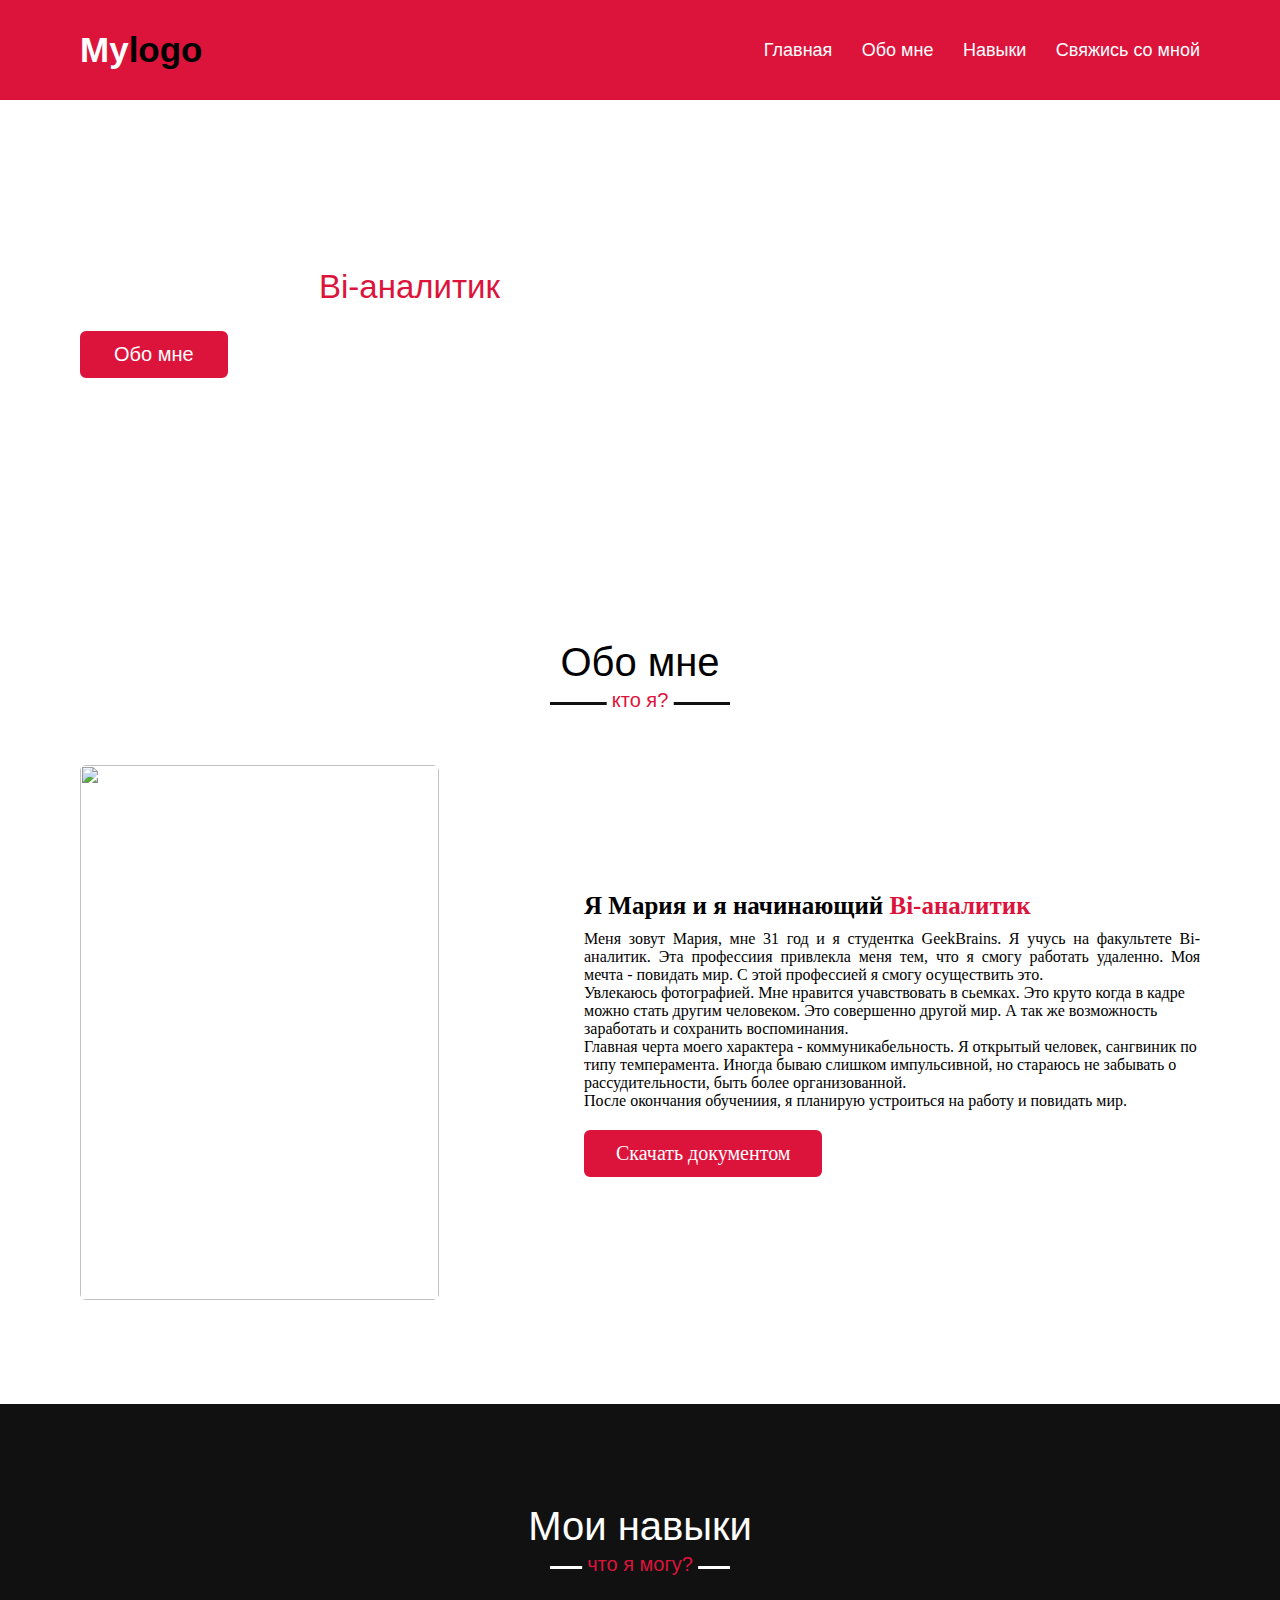
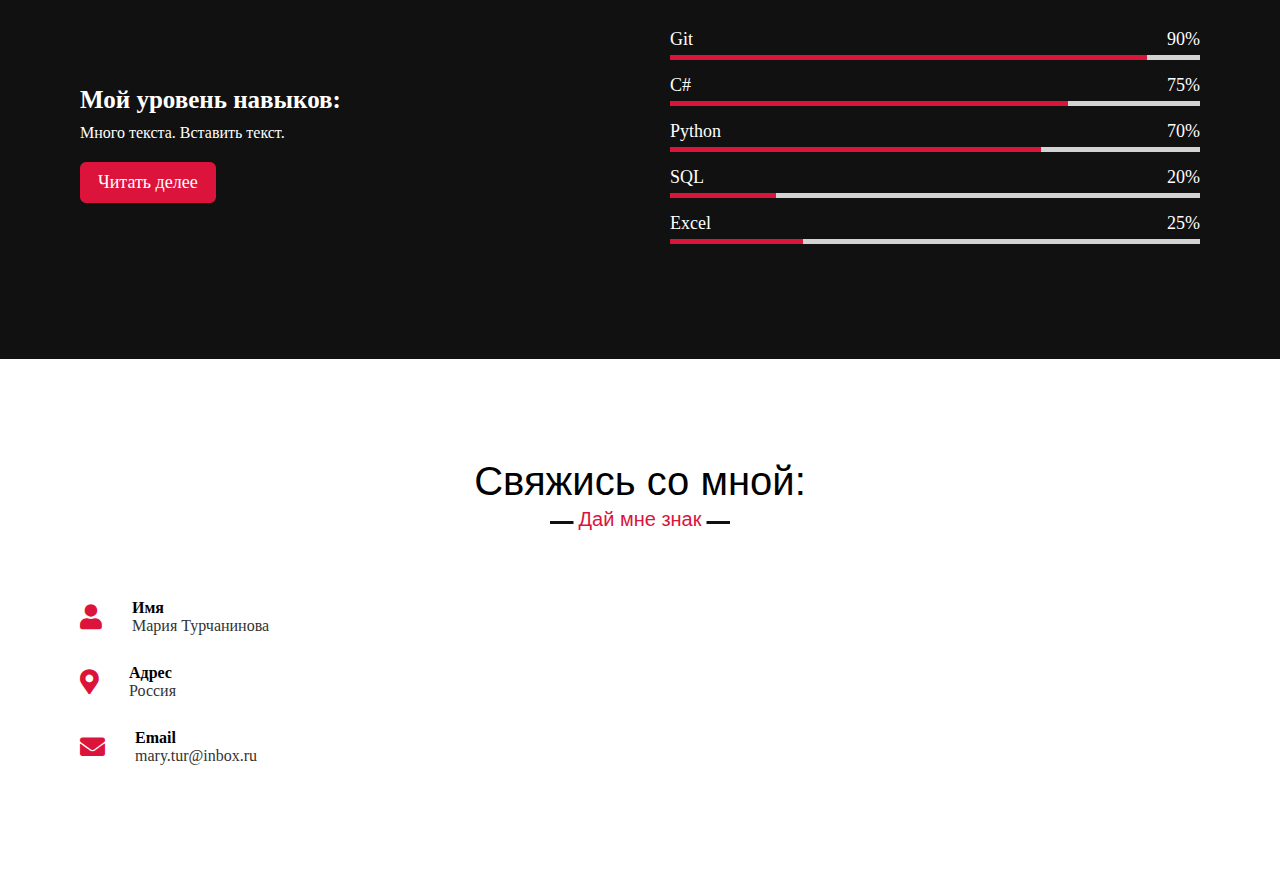
==== homework_2/index.html @ 26a22b8d "add homework2" ====
<!DOCTYPE html>
<html lang="en">
<head>
    <meta charset="UTF-8">
    <meta http-equiv="X-UA-Compatible" content="IE=edge">
    <meta name="viewport" content="width=device-width, initial-scale=1.0">
    <title>Сайт?</title>
    <link rel="stylesheet" href="https://use.fontawesome.com/releases/v5.7.1/css/all.css">
    <link rel="stylesheet" href="style.css">
</head>

<body>

    <nav class="navbar">
        <div class="max-width">
            <div class="logo"><a href="#">My<span>logo</span></a></div>
            <ul class="menu">
                <li><a href="#">Главная</a></li>
                <li><a href="#">Обо мне</a></li>
                <li><a href="#">Навыки</a></li>
                <li><a href="#">Свяжись со мной</a></li>
            </ul>
            <div class="menu-btn">
                <i class="fas fa-bars"></i>
            </div>
        </div>
    </nav>

    <section class="home" id="home">
        <div class="max-width">
            <div class="home-content">
                <div class="text1">Привет мое имя</div>
                <div class="text2">Мария Турчанинова</div>
                <div class="text3">Я начинающий <span>Bi-аналитик</span></div>
                <a href="#">Обо мне</a>
            </div>
        </div>
    </section>
    
    <section class="about" id="about">
        <div class="max-width">
            <h2 class="title">Обо мне</h2>
            <div class="about-content">
                <div class="column left">
                    <img src="img/10.jpg" alt="">
                </div>
                <giv class="column right">
                    <div class="text">Я Мария и я начинающий <span>Bi-аналитик</span></div>
                    <p>Меня зовут Мария, мне 31 год и я студентка GeekBrains. Я учусь на факультете Bi-аналитик.
                        Эта профессиия привлекла меня тем, что я смогу работать удаленно. Моя мечта - повидать мир.
                        С этой профессией я смогу осуществить это.
                        <p></p>
                        Увлекаюсь фотографией. Мне нравится учавствовать в сьемках. Это круто когда в кадре можно стать другим человеком. 
                        Это совершенно другой мир. А так же возможность заработать и сохранить воспоминания.
                        <p></p>
                        Главная черта моего характера - коммуникабельность. Я открытый человек, сангвиник по типу темперамента. 
                        Иногда бываю слишком импульсивной, но стараюсь не забывать о рассудительности, быть более организованной.
                        <p></p>
                        После окончания обучениия, я планирую устроиться на работу и повидать мир. 
                    </p>
                    <a href="#">Скачать документом</a>
                </giv>
            </div>
        </div>
    </section>

    <section class="skills" id="skills">
        <div class="max-width">
            <h2 class="title">Мои навыки</h2>
            <div class="skills-content">
                <div class="column left">
                    <div class="text">Мой уровень навыков:</div>
                    <p>Много текста. Вставить текст.</p>
                        <a href="#">Читать делее</a>
                </div>
                <giv class="column right">
                    <div class="bars">
                        <div class="info">
                            <span>Git</span>
                            <span>90%</span>
                        </div>
                        <div class="line git"></div>
                    </div>
                    <div class="bars">
                        <div class="info">
                            <span>C#</span>
                            <span>75%</span>
                        </div>
                        <div class="line c"></div>
                    </div>
                    <div class="bars">
                        <div class="info">
                            <span>Python</span>
                            <span>70%</span>
                        </div>
                        <div class="line python"></div>
                    </div>
                    <div class="bars">
                        <div class="info">
                            <span>SQL</span>
                            <span>20%</span>
                        </div>
                        <div class="line sgl"></div>
                    </div>
                    <div class="bars">
                        <div class="info">
                            <span>Excel</span>
                            <span>25%</span>  
                        </div>
                        <div class="line excel"></div>
                    </div>
                </giv>
            </div>
        </div>
    </section>

    <section class="contact" id="contact">
        <div class="max-width">
            <h2 class="title">Свяжись со мной:</h2>
            <div class="contact-content">
                <div class="column left">
                    <!-- <div class="text">Дай мне знак</div> -->
                    <!-- <p>Текст</p> -->
                    <giv class="icons">
                        <div class="row">
                            <i class="fas fa-user"></i>
                            <div class="info">
                                <div class="head">Имя</div>
                                <div class="sab-title">Мария Турчанинова</div>
                            </div>
                        </div>
                        <div class="row">
                            <i class="fas fa-map-marker-alt"></i>
                            <div class="info">
                                <div class="head">Адрес</div>
                                <div class="sab-title">Россия</div>
                            </div>
                        </div>
                        <div class="row">
                            <i class="fas fa-envelope"></i>
                            <div class="info">
                                <div class="head">Email</div>
                                <div class="sab-title">mary.tur@inbox.ru</div>
                            </div>
                        </div>
                    </giv>
                </div>
            </div>
        </div>
    </section>

</body>
</html>
---- homework_2/style.css ----
@import url('https://fonts.googleapis.com/css2? family= Roboto:ital,wght@0,100;0,400;1,100 & display=swap');

*{
    margin: 0;
    padding: 0;
    box-sizing: border-box;
    text-decoration: none;
}

.navbar {
    position: fixed;
    width: 100%;
    background: crimson;
    z-index: 999;
    padding: 30px 0;
    font-family: 'Ubuntu', sans-serif;
    transition: all 0.3s ease;
}
.max-width {
    max-width: 1300px;
    padding: 0 80px;
    margin: auto;
}
.menu-btn {
    color: #fff;
    font-size: 23px;
    cursor: pointer;
    display: none;
}
.navbar .max-width {
    display: flex;
    align-items: center;
    justify-content: space-between;
}
.navbar .logo a {
    font-size: 35px;
    font-weight: 600;
    color: #fff;
}

/* use js меню */
.navbar .sticky {
    padding: 15px 0;
    background: crimson;
}
.navbar .sticky .logo a span {
    color: #fff;
    transition: all 0.3s ease;
}
.navbar .sticky .menu li a:hover {
    color: #fff;
}
/* ... меню */

.navbar .logo a span {
    color: black;
}
.navbar .menu li {
    list-style: none;
    display: inline-block;
}
.navbar .menu li a {
    color: #fff;
    font-size: 18px;
    font-weight: 500;
    margin-left: 25px;
    transition: color 0.3s ease;
}
.navbar .menu li a:hover {
    color: black;
} 


.home {
    display: flex;
    background: url('img/9E1B0958.jpg') no-repeat center; 
    /* background: #111; */
    height: 60vh;
    color: #fff;
    min-width: 500px;
    font-family: 'Ubuntu', sans-serif;
}
.home .home-content a {
    display: inline-block;
    background: crimson;
    color: #fff;
    font-size: 20px;
    padding: 10px 32px;
    margin-top: 20px;
    border-radius: 6px;
    border: 2px solid crimson;
    transition: all 0.3s ease;
}
.home .home-content a:hover {
    color: crimson;
    background: none;
}
.home .max-width {
    margin: auto 0 auto 40px;
}
.home .home-content .text1 {
    font-size: 20px;
}
.home .home-content .text2 {
    font-size: 68px;
    font-weight: 600;
    margin-left: -3px;
}
.home .home-content .text3 {
    font-size: 33px;
    margin: 5px 0;
}
.home .home-content .text3 span {
    color: crimson;
    font-weight: 500;
}


.about, .skills, .contact {
    font-family: 'Poppins' sans-serif;
}
section {
    padding: 100px 0;
}
section .title {
    position: relative;
    text-align: center;
    font-size: 40px;
    font-weight: 500;
    margin-bottom: 60px;
    padding-bottom: 20px;
    font-family: 'Ubuntu', sans-serif;
}
section .title::before {
    content: "";
    position: absolute;
    width: 180px;
    height: 3px;
    bottom: 0px;
    left: 50%;
    background: #111;
    transform: translateX(-50%);
}
section .title::after {
    position: absolute;
    bottom: -12px;
    left: 50%;
    font-size: 20px;
    color: crimson;
    padding: 5px;
    background: #fff;
    transform: translateX(-50%);
}
.about .title::after {
    content: "кто я?";
}
.about .about-content .left img {
    height: 535px;
    width: 359px;
    object-fit: cover;
    border-radius: 6px;
}
.about .about-content, .skills .skills-content, .contact .contact-content {
    display: flex;
    align-items: center;
    justify-content: space-between;
    flex-wrap: wrap;
}
.about .about-content .right {
    width: 55%;
}
.about .about-content .right .text {
    font-size: 25px;
    font-weight: 600;
    margin-bottom: 10px;
}
.about .about-content .right .text span {
    color: crimson;
}
.about .about-content .right p {
    text-align: justify;
}
.about .about-content .right a {
    display: inline-block;
    background: crimson;
    color: #fff;
    font-size: 20px;
    font-weight: 500;
    padding: 10px 30px;
    margin-top: 20px;
    border-radius: 6px;
    border: 2px solid crimson;
    transition: all 0.3s ease;
}
.about .about-content .right a:hover {
    color: crimson;
    background: none;
}


.skills {
    color: #fff;
    background: #111;
}
.skills .title::before {
    background: #fff;
}
.skills .title::after {
    content: "что я могу?";
    background: #111;
}
.skills .skills-content .column {
    width: calc(50% - 30px)
}
.skills .skills-content .left .text {
    font-size: 25px;
    font-weight: 600;
    margin-bottom: 10px;
}
.skills .skills-content .left p {
    text-align: justify;
}
.skills .skills-content .left a {
    display: inline-block;
    background: crimson;
    color: #fff;
    font-size: 18px;
    font-weight: 500;
    padding: 8px 16px;
    margin-top: 20px;
    border-radius: 6px;
    border: 2px solid crimson;
    transition: all 0.3s ease;
}
.skills .skills-content .left a:hover {
    color: crimson;
    background: none;
}
.skills .skills-content .right .bars {
    margin-bottom: 15px;
}
.skills .skills-content .right .info {
    display: flex;
    align-items: center;
    margin-bottom: 5px;
    justify-content: space-between;
}
.skills .skills-content .right span {
    font-weight: 500;
    font-size: 18px;
}
.skills .skills-content .right .line {
    height: 5px;
    width: 100%;
    background: lightgray;
    position: relative;
}
.skills .skills-content .right .line::before {
    content: "";
    position: absolute;
    height: 100%;
    left: 0;
    top: 0;
    background: crimson;
}
 .skills .skills-content .right .git::before {
    width: 90%;
}
.skills .skills-content .right .c::before {
    width: 75%;
}
.skills .skills-content .right .python::before {
    width: 70%;
}
.skills .skills-content .right .sgl::before {
    width: 20%;
}
.skills .skills-content .right .excel::before {
    width: 25%;
}


.contact .title::after {
    content: "Дай мне знак";
}
.contact .contact-content .column {
    width: calc(50% - 30%);
}
.contact .contact-content .left p {
    text-align: justify;
}
.contact .contact-content text {
    font-size: 20px;
    font-weight: 600;
    margin-bottom: 10px;
}
.contact .contact-content .left .icons {
    margin: 10px 0;
}
.contact .contact-content .row {
    display: flex;
    height: 65px;
    align-items: center;
}
.contact .contact-content .row .info {
    margin-left: 30px;
}
.contact .contact-content .row i {
    font-size: 25px;
    color: crimson;
}
.contact .contact-content .info .head {
    font-weight: 600;
}
.contact .contact-content .info .sab-title {
    color:#333;
}


@media (max-width: 1300px) {
    .home .max-width {
        margin-left: 0;
    }
}
@media (max-width: 1104px) {
    .about .about-content .left img {
        height: 385px;
        width: 209px;
    }
}
@media (max-width: 991px) {
    .max-width {
        padding: 0 50px;
    }
}
@media (max-width: 947px) {
    .max-width {
        padding: 0 50px;
    }
    .menu-btn {
        display: block;
        z-index: 999;
    }
    .navbar .menu {
        position: fixed;
        height: 100vh;
        width: 100%;
        left: -100%;
        top: 0;
        background: #111;
        text-align: center;
        padding-top: 80px;
        transition: all 0.3s ease;
    }
    .menu-btn i.active::before {
        content: "\f00d";
    }
    .navbar .menu.active {
        left: 0;
    }
    .navbar .menu li {
        display: block;
    }
    .navbar .menu li a {
        display: inline-block;
        margin: 20px 0;
        font-size: 25px;
    }
    .home .home-content .text2 {
        font-size: 70px;
    }
    .home .home-content .text3 {
        font-size: 35px;
    }
    .home .home-content a {
        font-size: 23px;
        padding: 10xp 30xp;
    }
    .about .about-content .column {
        width: 50%;
    }
    .max-width {
        max-width: 800px;
    }
    .about .about-content .left {
        display: flex;
        justify-content: center;
        margin: 0 auto 60px;
    }
    .about .about-content .right {
        flex: 100%;
    }
    .skills .skills-content .column {
        width: 100%;
        margin-bottom: 35px;
    }
}
@media (max-width: 690px) {
    .max-width {
        padding: 0 23px;
    }
    .home .home-content .text2 {
        font-size: 60px;
    }
    .home .home-content .text3 {
        font-size: 32px;
    }
    .home .home-content a {
        font-size: 20px;
        padding: 8xp 25xp;
    }
    .skills .skills-content .column {
        width: 100%;
    }
}
@media (max-width: 500px) {
    .home .home-content .text2 {
        font-size: 50px;
    }
    .home .home-content .text3 {
        font-size: 27px;
    }
}
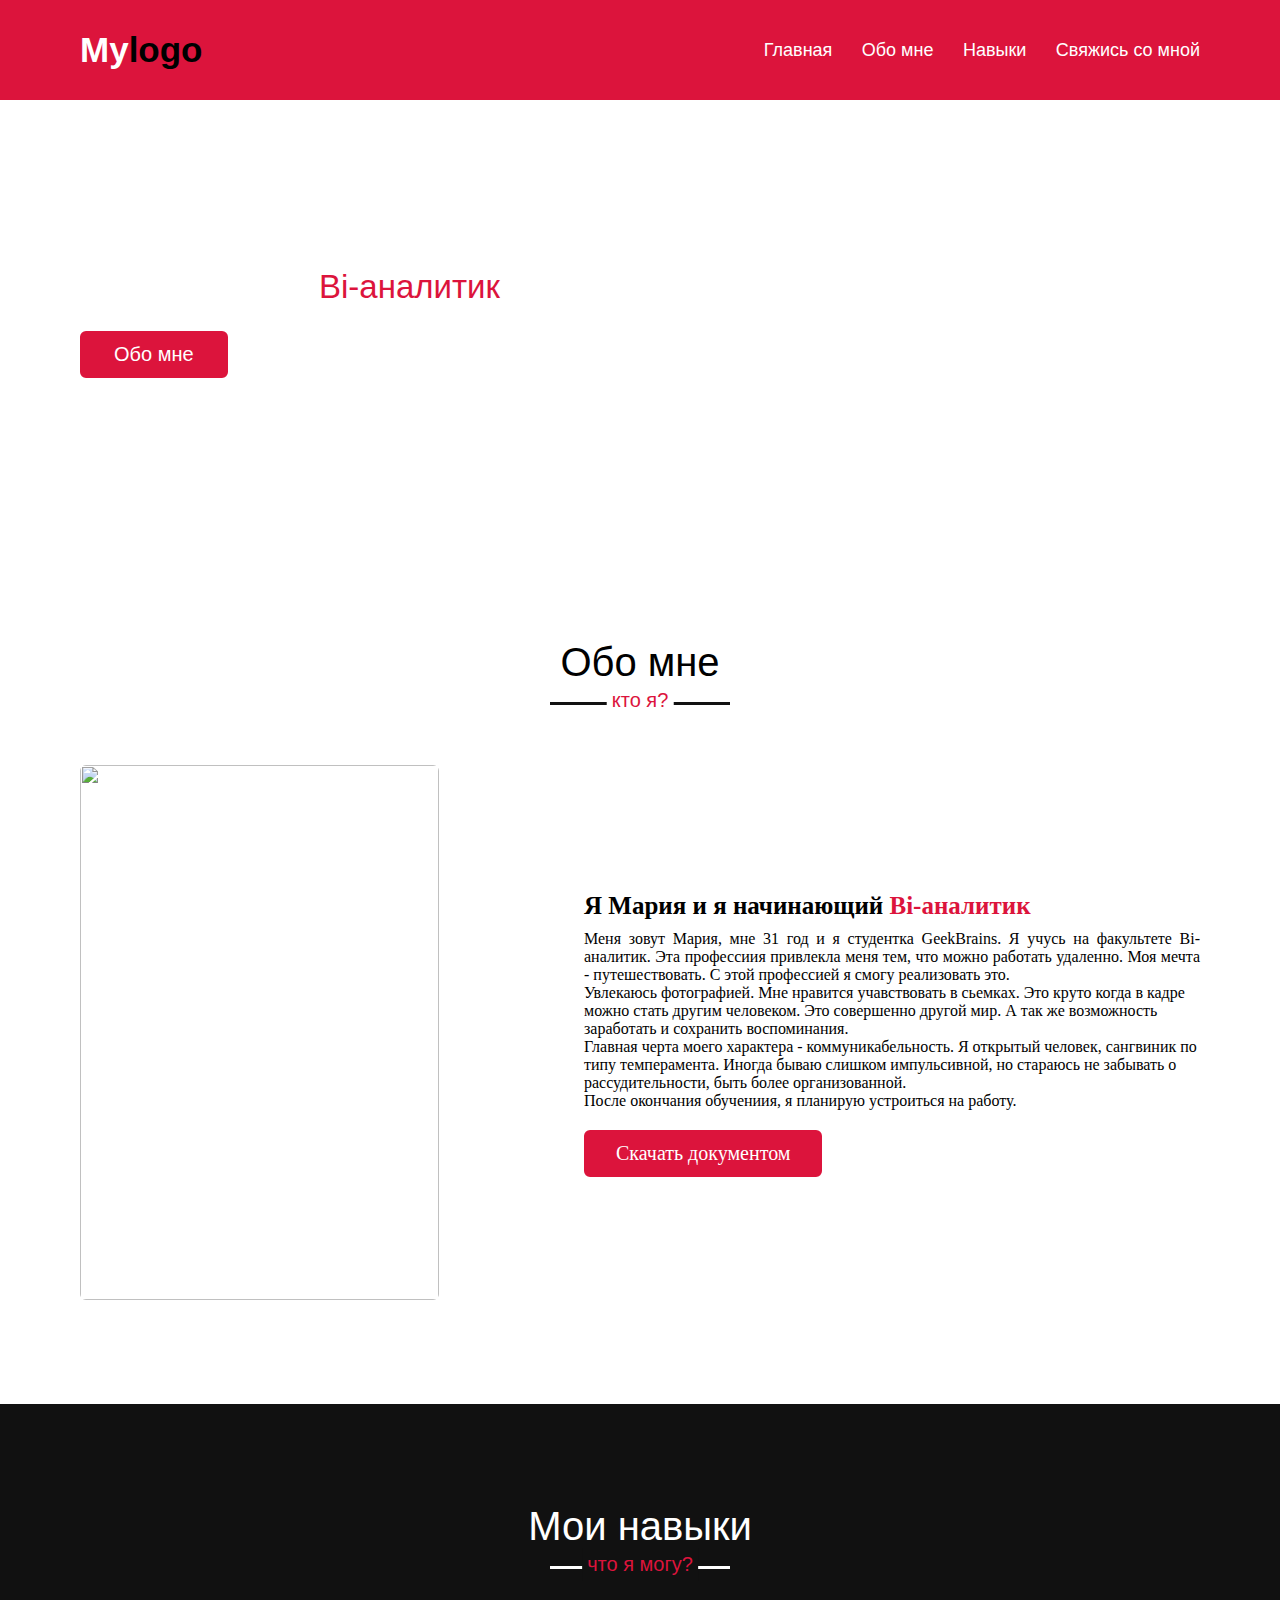
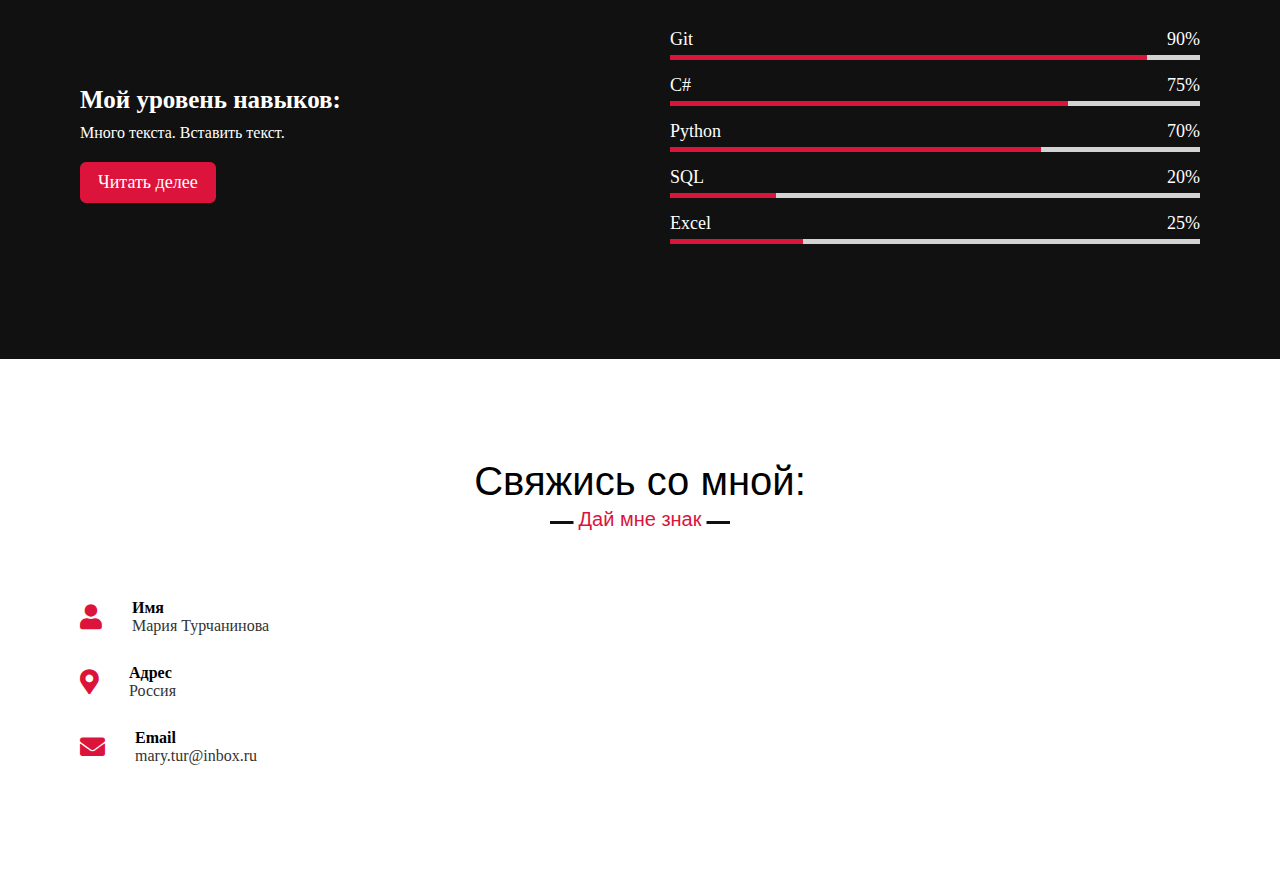
==== commit 521eff87: "modified homework2" ====
--- a/homework_2/index.html
+++ b/homework_2/index.html
@@ -47,8 +47,8 @@
                 <giv class="column right">
                     <div class="text">Я Мария и я начинающий <span>Bi-аналитик</span></div>
                     <p>Меня зовут Мария, мне 31 год и я студентка GeekBrains. Я учусь на факультете Bi-аналитик.
-                        Эта профессиия привлекла меня тем, что я смогу работать удаленно. Моя мечта - повидать мир.
-                        С этой профессией я смогу осуществить это.
+                        Эта профессиия привлекла меня тем, что можно работать удаленно. Моя мечта - путешествовать.
+                        С этой профессией я смогу реализовать это.
                         <p></p>
                         Увлекаюсь фотографией. Мне нравится учавствовать в сьемках. Это круто когда в кадре можно стать другим человеком. 
                         Это совершенно другой мир. А так же возможность заработать и сохранить воспоминания.
@@ -56,7 +56,7 @@
                         Главная черта моего характера - коммуникабельность. Я открытый человек, сангвиник по типу темперамента. 
                         Иногда бываю слишком импульсивной, но стараюсь не забывать о рассудительности, быть более организованной.
                         <p></p>
-                        После окончания обучениия, я планирую устроиться на работу и повидать мир. 
+                        После окончания обучениия, я планирую устроиться на работу. 
                     </p>
                     <a href="#">Скачать документом</a>
                 </giv>
